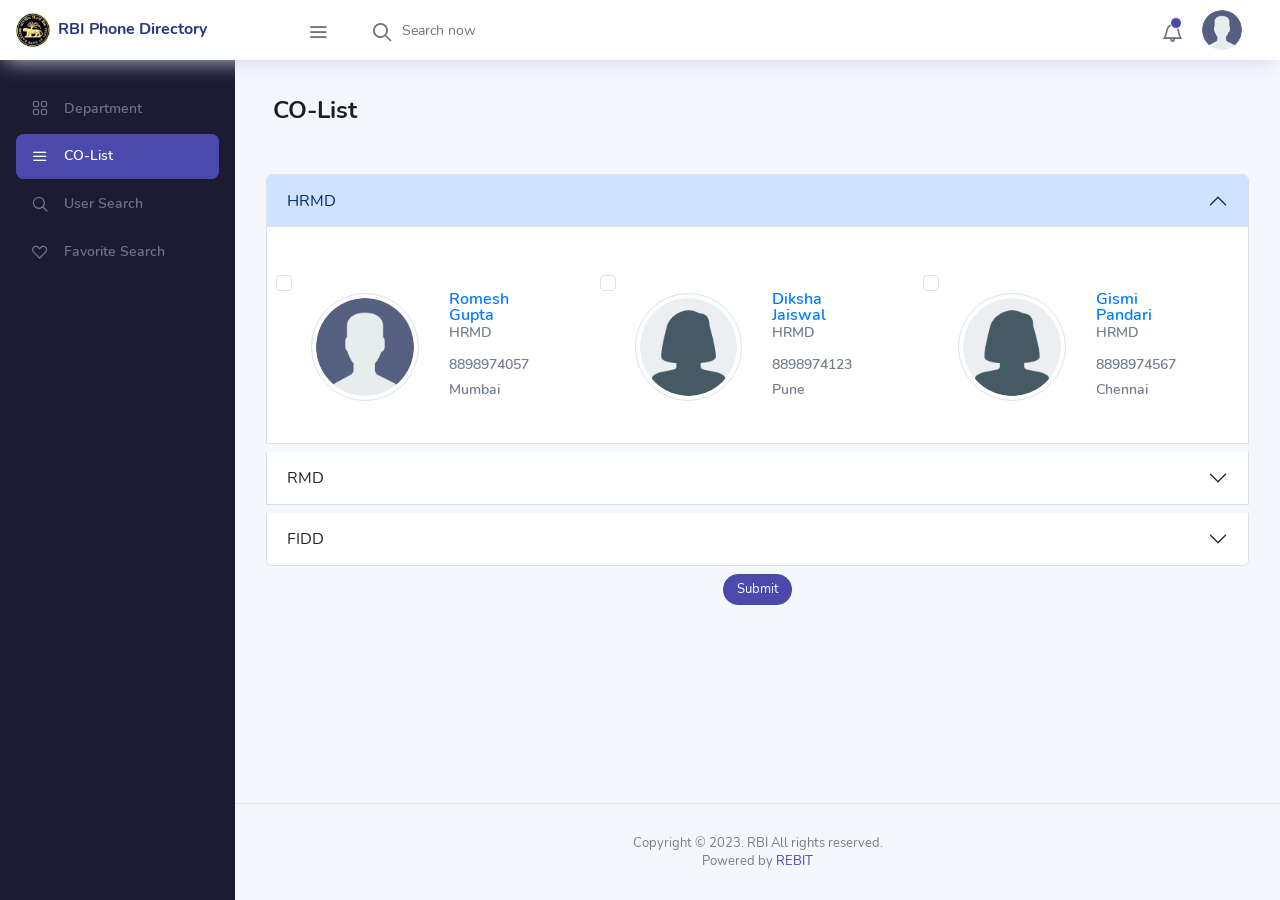
==== Co-List.html @ 1b621d0a "poc-directory project files added" ====
<!DOCTYPE html>
<html lang="en">

<head>
    <!-- Required meta tags -->
    <meta charset="utf-8">
    <meta name="viewport" content="width=device-width, initial-scale=1, shrink-to-fit=no">
    <title>RBI Directory of Important Person</title>
    <link rel="icon" type="image/x-icon" href="/images/logo.png" />
    <!-- plugins:css -->

    <!-- <link href="https://unpkg.com/boxicons@2.0.7/css/boxicons.min.css" rel="stylesheet" />
    <link href="_line-awesome.scss" rel="stylesheet" />
    <link rel="stylesheet"
        href="https://cdnjs.cloudflare.com/ajax/libs/MaterialDesign-Webfont/5.3.45/css/materialdesignicons.css"
        integrity="sha256-NAxhqDvtY0l4xn+YVa6WjAcmd94NNfttjNsDmNatFVc=" crossorigin="anonymous" /> -->

    <link href="https://cdn.jsdelivr.net/npm/bootstrap@5.0.2/dist/css/bootstrap.min.css" rel="stylesheet"
        integrity="sha384-EVSTQN3/azprG1Anm3QDgpJLIm9Nao0Yz1ztcQTwFspd3yD65VohhpuuCOmLASjC" crossorigin="anonymous">


    <link rel="stylesheet" href="vendors/feather/feather.css">
    <link rel="stylesheet" href="vendors/ti-icons/css/themify-icons.css">
    <link rel="stylesheet" href="vendors/css/vendor.bundle.base.css">
    <!-- endinject -->
    <!-- Plugin css for this page -->
    <link rel="stylesheet" href="vendors/datatables.net-bs4/dataTables.bootstrap4.css">
    <link rel="stylesheet" href="vendors/ti-icons/css/themify-icons.css">
    <link rel="stylesheet" type="text/css" href="js/select.dataTables.min.css">
    <!-- End plugin css for this page -->
    <!-- inject:css -->
    <link rel="stylesheet" href="css/vertical-layout-light/style.css">
    <!-- endinject -->
    <!-- <link rel="shortcut icon" href="images/favicon.png" /> -->
</head>

<body>
    <div class="container-scroller">
        <!-- partial:partials/_navbar.html -->
        <nav class="navbar col-lg-12 col-12 p-0 fixed-top d-flex flex-row">
            <div class="text-center navbar-brand-wrapper d-flex align-items-center justify-content-center">
                <a class="navbar-brand brand-logo mr-5" href="Department.html"><img src="images/logo.png" class="mr-2"
                        alt="logo" />RBI Phone Directory</a>
                <a class="navbar-brand brand-logo-mini" href="Department.html"><img src="images/logo.png" alt="logo" />
                    RPD</a>
            </div>
            <div class="navbar-menu-wrapper d-flex align-items-center justify-content-end">
                <button class="navbar-toggler navbar-toggler align-self-center" type="button" data-toggle="minimize">
                    <span class="icon-menu"></span>
                </button>
                <ul class="navbar-nav mr-lg-2">
                    <li class="nav-item nav-search d-none d-lg-block">
                        <div class="input-group">
                            <div class="input-group-prepend hover-cursor" id="navbar-search-icon">
                                <span class="input-group-text" id="search">
                                    <i class="icon-search"></i>
                                </span>
                            </div>
                            <input type="text" class="form-control" id="navbar-search-input" placeholder="Search now"
                                aria-label="search" aria-describedby="search">
                        </div>
                    </li>
                </ul>
                <ul class="navbar-nav navbar-nav-right">
                    <li class="nav-item dropdown">
                        <a class="nav-link count-indicator dropdown-toggle" id="notificationDropdown" href="#"
                            data-toggle="dropdown">
                            <i class="icon-bell mx-0"></i>
                            <span class="count"></span>
                        </a>
                        <div class="dropdown-menu dropdown-menu-right navbar-dropdown preview-list"
                            aria-labelledby="notificationDropdown">
                            <p class="mb-0 font-weight-normal float-left dropdown-header">Notifications</p>
                            <a class="dropdown-item preview-item">
                                <div class="preview-thumbnail">
                                    <div class="preview-icon bg-success">
                                        <i class="ti-info-alt mx-0"></i>
                                    </div>
                                </div>
                                <div class="preview-item-content">
                                    <h6 class="preview-subject font-weight-normal">Application Error</h6>
                                    <p class="font-weight-light small-text mb-0 text-muted">
                                        Just now
                                    </p>
                                </div>
                            </a>
                            <a class="dropdown-item preview-item">
                                <div class="preview-thumbnail">
                                    <div class="preview-icon bg-warning">
                                        <i class="ti-settings mx-0"></i>
                                    </div>
                                </div>
                                <div class="preview-item-content">
                                    <h6 class="preview-subject font-weight-normal">Settings</h6>
                                    <p class="font-weight-light small-text mb-0 text-muted">
                                        Private message
                                    </p>
                                </div>
                            </a>
                            <a class="dropdown-item preview-item">
                                <div class="preview-thumbnail">
                                    <div class="preview-icon bg-info">
                                        <i class="ti-user mx-0"></i>
                                    </div>
                                </div>
                                <div class="preview-item-content">
                                    <h6 class="preview-subject font-weight-normal">New user registration</h6>
                                    <p class="font-weight-light small-text mb-0 text-muted">
                                        2 days ago
                                    </p>
                                </div>
                            </a>
                        </div>
                    </li>
                    <li class="nav-item nav-profile dropdown">
                        <a class="nav-link dropdown-toggle" href="#" data-toggle="dropdown" id="profileDropdown">
                            <img src="images/man.png" alt="profile" />
                        </a>
                        <div class="dropdown-menu dropdown-menu-right navbar-dropdown"
                            aria-labelledby="profileDropdown">
                            <a class="dropdown-item">
                                <i class="ti-settings text-primary"></i>
                                Settings
                            </a>
                            <a class="dropdown-item" href="Index.html">
                                <i class="ti-power-off text-primary"></i>
                                Logout
                            </a>
                        </div>
                    </li>
                </ul>
                <button class="navbar-toggler navbar-toggler-right d-lg-none align-self-center" type="button"
                    data-toggle="offcanvas">
                    <span class="icon-menu"></span>
                </button>
            </div>
        </nav>
        <!-- partial -->
        <div class="container-fluid page-body-wrapper">
            <!-- partial:partials/_settings-panel.html -->

            <div id="right-sidebar" class="settings-panel">
                <i class="settings-close ti-close"></i>
                <ul class="nav nav-tabs border-top" id="setting-panel" role="tablist">
                    <li class="nav-item">
                        <a class="nav-link active" id="todo-tab" data-toggle="tab" href="#todo-section" role="tab"
                            aria-controls="todo-section" aria-expanded="true">TO DO LIST</a>
                    </li>
                    <li class="nav-item">
                        <a class="nav-link" id="chats-tab" data-toggle="tab" href="#chats-section" role="tab"
                            aria-controls="chats-section">CHATS</a>
                    </li>
                </ul>
                <div class="tab-content" id="setting-content">
                    <div class="tab-pane fade show active scroll-wrapper" id="todo-section" role="tabpanel"
                        aria-labelledby="todo-section">
                        <div class="add-items d-flex px-3 mb-0">
                            <form class="form w-100">
                                <div class="form-group d-flex">
                                    <input type="text" class="form-control todo-list-input" placeholder="Add To-do">
                                    <button type="submit" class="add btn btn-primary todo-list-add-btn"
                                        id="add-task">Add</button>
                                </div>
                            </form>
                        </div>
                        <div class="list-wrapper px-3">
                            <ul class="d-flex flex-column-reverse todo-list">
                                <li>
                                    <div class="form-check">
                                        <label class="form-check-label">
                                            <input class="checkbox" type="checkbox">
                                            Team review meeting at 3.00 PM
                                        </label>
                                    </div>
                                    <i class="remove ti-close"></i>
                                </li>
                                <li>
                                    <div class="form-check">
                                        <label class="form-check-label">
                                            <input class="checkbox" type="checkbox">
                                            Prepare for presentation
                                        </label>
                                    </div>
                                    <i class="remove ti-close"></i>
                                </li>
                                <li>
                                    <div class="form-check">
                                        <label class="form-check-label">
                                            <input class="checkbox" type="checkbox">
                                            Resolve all the low priority tickets due today
                                        </label>
                                    </div>
                                    <i class="remove ti-close"></i>
                                </li>
                                <li class="completed">
                                    <div class="form-check">
                                        <label class="form-check-label">
                                            <input class="checkbox" type="checkbox" checked>
                                            Schedule meeting for next week
                                        </label>
                                    </div>
                                    <i class="remove ti-close"></i>
                                </li>
                                <li class="completed">
                                    <div class="form-check">
                                        <label class="form-check-label">
                                            <input class="checkbox" type="checkbox" checked>
                                            Project review
                                        </label>
                                    </div>
                                    <i class="remove ti-close"></i>
                                </li>
                            </ul>
                        </div>
                        <h4 class="px-3 text-muted mt-5 font-weight-light mb-0">Events</h4>
                        <div class="events pt-4 px-3">
                            <div class="wrapper d-flex mb-2">
                                <i class="ti-control-record text-primary mr-2"></i>
                                <span>Feb 11 2018</span>
                            </div>
                            <p class="mb-0 font-weight-thin text-gray">Creating component page build a js</p>
                            <p class="text-gray mb-0">The total number of sessions</p>
                        </div>
                        <div class="events pt-4 px-3">
                            <div class="wrapper d-flex mb-2">
                                <i class="ti-control-record text-primary mr-2"></i>
                                <span>Feb 7 2018</span>
                            </div>
                            <p class="mb-0 font-weight-thin text-gray">Meeting with Alisa</p>
                            <p class="text-gray mb-0 ">Call Sarah Graves</p>
                        </div>
                    </div>
                    <!-- To do section tab ends -->
                    <div class="tab-pane fade" id="chats-section" role="tabpanel" aria-labelledby="chats-section">
                        <div class="d-flex align-items-center justify-content-between border-bottom">
                            <p class="settings-heading border-top-0 mb-3 pl-3 pt-0 border-bottom-0 pb-0">Friends</p>
                            <small
                                class="settings-heading border-top-0 mb-3 pt-0 border-bottom-0 pb-0 pr-3 font-weight-normal">See
                                All</small>
                        </div>
                        <ul class="chat-list">
                            <li class="list active">
                                <div class="profile"><img src="images/faces/face1.jpg" alt="image"><span
                                        class="online"></span></div>
                                <div class="info">
                                    <p>Thomas Douglas</p>
                                    <p>Available</p>
                                </div>
                                <small class="text-muted my-auto">19 min</small>
                            </li>
                            <li class="list">
                                <div class="profile"><img src="images/faces/face2.jpg" alt="image"><span
                                        class="offline"></span></div>
                                <div class="info">
                                    <div class="wrapper d-flex">
                                        <p>Catherine</p>
                                    </div>
                                    <p>Away</p>
                                </div>
                                <div class="badge badge-success badge-pill my-auto mx-2">4</div>
                                <small class="text-muted my-auto">23 min</small>
                            </li>
                            <li class="list">
                                <div class="profile"><img src="images/faces/face3.jpg" alt="image"><span
                                        class="online"></span></div>
                                <div class="info">
                                    <p>Daniel Russell</p>
                                    <p>Available</p>
                                </div>
                                <small class="text-muted my-auto">14 min</small>
                            </li>
                            <li class="list">
                                <div class="profile"><img src="images/faces/face4.jpg" alt="image"><span
                                        class="offline"></span></div>
                                <div class="info">
                                    <p>James Richardson</p>
                                    <p>Away</p>
                                </div>
                                <small class="text-muted my-auto">2 min</small>
                            </li>
                            <li class="list">
                                <div class="profile"><img src="images/faces/face5.jpg" alt="image"><span
                                        class="online"></span></div>
                                <div class="info">
                                    <p>Madeline Kennedy</p>
                                    <p>Available</p>
                                </div>
                                <small class="text-muted my-auto">5 min</small>
                            </li>
                            <li class="list">
                                <div class="profile"><img src="images/faces/face6.jpg" alt="image"><span
                                        class="online"></span></div>
                                <div class="info">
                                    <p>Sarah Graves</p>
                                    <p>Available</p>
                                </div>
                                <small class="text-muted my-auto">47 min</small>
                            </li>
                        </ul>
                    </div>
                    <!-- chat tab ends -->
                </div>
            </div>
            <!-- partial -->
            <!-- partial:partials/_sidebar.html -->
            <nav class="sidebar sidebar-offcanvas" id="sidebar">
                <ul class="nav">
                    <li class="nav-item">
                        <a class="nav-link" href="Department.html">
                            <i class="icon-grid menu-icon"></i>
                            <span class="menu-title">Department</span>
                        </a>
                    </li>
                    <li class="nav-item">
                        <a class="nav-link" href="Co-List.html">
                            <i class="icon-menu menu-icon"></i>
                            <span class="menu-title">CO-List</span>
                        </a>
                    </li>
                    <li class="nav-item">
                        <a class="nav-link" href="Search.html">
                            <i class="icon-search menu-icon"></i>
                            <span class="menu-title">User Search</span>
                        </a>

                    </li>
                    <li class="nav-item">
                        <a class="nav-link" href="fav.html">
                            <i class="icon-heart menu-icon"></i>
                            <span class="menu-title">Favorite Search</span>
                        </a>

                    </li>
                </ul>
            </nav>
            <!-- partial -->
            <div class="main-panel">
                <div class="content-wrapper">
                    <div class="row mb-1">
                        <div class="col-md-12 grid-margin">
                            <div class="row">
                                <div class="col-12 col-xl-8 mb-4 mb-xl-0">
                                    <h3 class="font-weight-bold">CO-List</h3>
                                </div>
                            </div>
                        </div>
                    </div>
                    <div class="row">
                        <div class="container px-2">

                            <div class="accordion mb-lg-2" id="accordionPanelsStayOpenExample">
                                <div class="accordion-item mb-lg-2 mb-sm-2 mb-md-2 mb-2">
                                    <h2 class="accordion-header" id="panelsStayOpen-headingOne">
                                        <button class="accordion-button" type="button" data-bs-toggle="collapse"
                                            data-bs-target="#panelsStayOpen-collapseOne" aria-expanded="false"
                                            aria-controls="panelsStayOpen-collapseOne">
                                            HRMD
                                        </button>
                                    </h2>
                                    <div id="panelsStayOpen-collapseOne" class="accordion-collapse collapse show"
                                        aria-labelledby="panelsStayOpen-headingOne">
                                        <div class="accordion-body">
                                            <div class="row">
                                                <div class="col-lg-12">
                                                    <div class="candidate-list row" id="divHRMD">
                                                    </div>
                                                </div>
                                            </div>
                                        </div>
                                    </div>
                                </div>
                                <div class="accordion-item mb-lg-2 mb-sm-2 mb-md-2 mb-2">
                                    <h2 class="accordion-header" id="panelsStayOpen-headingTwo">
                                        <button class="accordion-button collapsed" type="button"
                                            data-bs-toggle="collapse" data-bs-target="#panelsStayOpen-collapseTwo"
                                            aria-expanded="false" aria-controls="panelsStayOpen-collapseTwo">
                                            RMD
                                        </button>
                                    </h2>
                                    <div id="panelsStayOpen-collapseTwo" class="accordion-collapse collapse"
                                        aria-labelledby="panelsStayOpen-headingTwo">
                                        <div class="accordion-body">
                                            <div class="row">
                                                <div class="col-lg-12">
                                                    <div class="candidate-list row" id="divRMD">
                                                    </div>
                                                </div>
                                            </div>
                                        </div>
                                    </div>
                                </div>
                                <div class="accordion-item mb-lg-2 mb-sm-2 mb-md-2 mb-2">
                                    <h2 class="accordion-header" id="panelsStayOpen-headingThree">
                                        <button class="accordion-button collapsed" type="button"
                                            data-bs-toggle="collapse" data-bs-target="#panelsStayOpen-collapseThree"
                                            aria-expanded="false" aria-controls="panelsStayOpen-collapseThree">
                                            FIDD
                                        </button>
                                    </h2>
                                    <div id="panelsStayOpen-collapseThree" class="accordion-collapse collapse"
                                        aria-labelledby="panelsStayOpen-headingThree">
                                        <div class="accordion-body">
                                            <div class="row">
                                                <div class="col-lg-12">
                                                    <div class="candidate-list row" id="divFIDD">
                                                    </div>
                                                </div>
                                            </div>
                                        </div>
                                    </div>
                                </div>
                            </div>



                            <div class="col-lg-12 text-center mb-lg-2 justify-content-center">
                                <!-- Button trigger modal -->
                                <button type="button" class="btn btn-primary btn-sm" data-bs-toggle="modal"
                                    data-bs-target="#exampleModal">
                                    Submit
                                </button>


                            </div>

                        </div>
                    </div>


                    <div class="modal fade" id="contactModal" tabindex="-1" aria-labelledby="contactModalLabel"
                        aria-hidden="true">
                        <div class="modal-dialog modal-dialog-centered">
                            <div class="modal-content">
                                <div class="modal-header justify-content-center text-danger">
                                    <h5 class="modal-title text-dark fw-bold" id="contactModalLabel"><i
                                            class="bx bx-book"></i>
                                        Contact Info</h5>
                                </div>
                                <div class="modal-body">
                                    <div class="align-items-center row">
                                        <div class="col-lg-3">
                                            <div class="candidate-list-images">
                                                <a href="#"><img src="#" id="modalImage" alt=""
                                                        class="avatar-md img-thumbnail rounded-circle" /></a>
                                            </div>
                                        </div>
                                        <div class="col-lg-5">
                                            <div class="candidate-list-content mt-3 mt-lg-0">
                                                <h5 class="fs-19 mb-0">
                                                    <a class="primary_link" href="#" id="modalName">Name</a>
                                                    <p class="text-muted mb-2" id="modalDept">Department</p>
                                                    <ul class="list-inline mb-0 text-muted">
                                                        <li class="list-item" id="modalMobile"><i
                                                                class="mdi mdi-phone"></i>
                                                            Mobile No.</li>
                                                        <li class="list-item" id="modalLocation"><i
                                                                class="mdi mdi-map-marker"></i>Location</li>
                                                        <li class="list-item" id="modalEmail"><i
                                                                class="mdi mdi-map-marker"></i>Email</li>
                                                    </ul>
                                            </div>
                                        </div>
                                    </div>
                                </div>
                                <div class="modal-footer justify-content-center">
                                    <button type="button" class="btn btn-sm btn-primary"
                                        data-bs-dismiss="modal">Close</button>
                                    <!-- <button type="button" class="btn btn-primary">Save changes</button> -->
                                </div>
                            </div>
                        </div>
                    </div>


                    <!-- Modal -->
                    <div class="modal fade" id="exampleModal" tabindex="-1" aria-labelledby="exampleModalLabel"
                        aria-hidden="true">
                        <div class="modal-dialog modal-dialog-centered">
                            <div class="modal-content">
                                <div class="modal-header justify-content-center text-danger">
                                    <h5 class="modal-title" id="exampleModalLabel"><i class="bx bx-error"></i>Alert</h5>
                                    <!-- <button type="button" class="btn-close" data-bs-dismiss="modal" aria-label="Close"></button> -->
                                </div>
                                <div class="modal-body justify-content-center text-center text-body">
                                    Are you sure to Approve?
                                </div>
                                <div class="justify-content-center modal-footer text-center text-body">
                                    <a class="btn btn-primary btn-sm" href="Search.html">Yes</a>
                                    <button type="button" class="btn btn-primary btn-sm"
                                        data-bs-dismiss="modal">No</button>
                                </div>
                            </div>
                        </div>
                    </div>

                </div>
                <!-- content-wrapper ends -->
                <!-- partial:partials/_footer.html -->
                <footer class="footer justify-content-center text-center">
                    <div class="d-sm-flex justify-content-center justify-content-sm-center">
                        <span class="text-muted text-center text-sm-left d-block d-sm-inline-block">Copyright © 2023.
                            RBI All rights reserved.</span>
                    </div>
                    <div class="d-sm-flex justify-content-center justify-content-sm-center">
                        <span class="text-muted text-center text-sm-left d-block d-sm-inline-block">Powered by <a
                                href="https://www.themewagon.com/" target="_blank">REBIT</a></span>
                    </div>
                </footer>
                <!-- partial -->
            </div>
            <!-- main-panel ends -->
        </div>
        <!-- page-body-wrapper ends -->
    </div>
    <!-- container-scroller -->

    <!-- plugins:js -->

    <script type="text/Javascript" src="https://code.jquery.com/jquery-3.7.0.js"></script>
    <script src="https://cdn.jsdelivr.net/npm/bootstrap@5.0.2/dist/js/bootstrap.bundle.min.js"
        integrity="sha384-MrcW6ZMFYlzcLA8Nl+NtUVF0sA7MsXsP1UyJoMp4YLEuNSfAP+JcXn/tWtIaxVXM"
        crossorigin="anonymous"></script>

    <script src="vendors/js/vendor.bundle.base.js"></script>
    <!-- endinject -->
    <!-- Plugin js for this page -->
    <script src="vendors/chart.js/Chart.min.js"></script>
    <script src="vendors/datatables.net/jquery.dataTables.js"></script>
    <script src="vendors/datatables.net-bs4/dataTables.bootstrap4.js"></script>
    <script src="js/dataTables.select.min.js"></script>

    <!-- End plugin js for this page -->
    <!-- inject:js -->
    <script src="js/off-canvas.js"></script>
    <script src="js/hoverable-collapse.js"></script>
    <script src="js/template.js"></script>
    <script src="js/settings.js"></script>
    <script src="js/todolist.js"></script>
    <!-- endinject -->
    <!-- Custom js for this page-->
    <script src="js/dashboard.js"></script>
    <script src="js/Chart.roundedBarCharts.js"></script>
    <!-- End custom js for this page-->

    <script type="text/Javascript" src="js/data.js"></script>

    <script type="text/Javascript">

        showHRMDContact(data);
        showRMDContact(data);
        showFIDDContact(data);
        
        function showHRMDContact(currarraydata) {
        
        
            currarray = currarraydata.filter(function (a) {
                if (a.isApprove === ('1') && a.dept==='HRMD') {
                    return a.name;
                }
            });
        
            document.getElementById("divHRMD").innerHTML = "";
        
            for (var i = 0; i < currarray.length; i++) {
                document.getElementById("divHRMD").innerHTML += `
                <div class="col-lg-6 col-xl-4 col-md-6 col-sm-12">
                <div class="candidate-list-box card mt-4">
                <div class="p-4 card-body" >
                    <div class="align-items-end row"><input class="form-check-input" type="checkbox" value="" id="flexCheckChecked"></div>
                    <div class="align-items-center row">
                        <div class="col-lg-6">
                            <div class="candidate-list-images">
                            <a href="#"><img src=${currarray[i].image} alt="" class="avatar-md img-thumbnail rounded-circle" /></a>
                            </div>
                        </div>
                        <div class="col-lg-5">
                            <div class="candidate-list-content mt-3 mt-lg-0">
                                <h5 class="fs-19 mb-0">
                                    <a class="primary-link" href="#" data-bs-toggle="modal"
                data-bs-target="#contactModal" onclick="showModal('${currarray[i].name}');">${currarray[i].name}</a>
                                <p class="text-muted mb-2">${currarray[i].dept}</p>
                                <ul class="list-inline mb-0 text-muted">
                                    <li class="list-inline-item"><i class="mdi mdi-phone"></i> ${currarray[i].mobile}</li>
                                    <li class="list-inline-item"><i class="mdi mdi-map-marker"></i>${currarray[i].location} </li>
                                </ul>
                            </div>
                        </div>
                    </div>
                </div>
            </div>
            </div>
        
                `
            }
        
        }
        
        function showRMDContact(currarraydata) {
        
        
            currarray = currarraydata.filter(function (a) {
                if (a.isApprove === ('1') && a.dept==='RMD') {
                    return a.name;
                }
            });
        
            document.getElementById("divRMD").innerHTML = "";
        
            for (var i = 0; i < currarray.length; i++) {
                document.getElementById("divRMD").innerHTML += `
                <div class="col-lg-6 col-xl-4 col-md-6 col-sm-12">
                <div class="candidate-list-box card mt-4">
                <div class="p-4 card-body" >
                <div class="align-items-end row"><input class="form-check-input" type="checkbox" value="" id="flexCheckChecked"></div>
                    <div class="align-items-center row">
                        <div class="col-lg-6">
                            <div class="candidate-list-images">
                            <a href="#"><img src=${currarray[i].image} alt="" class="avatar-md img-thumbnail rounded-circle" /></a>
                            </div>
                        </div>
                        <div class="col-lg-5">
                            <div class="candidate-list-content mt-3 mt-lg-0">
                                <h5 class="fs-19 mb-0">
                                    <a class="primary-link" href="#" data-bs-toggle="modal"
                data-bs-target="#contactModal" onclick="showModal('${currarray[i].name}');">${currarray[i].name}</a>
                                <p class="text-muted mb-2">${currarray[i].dept}</p>
                                <ul class="list-inline mb-0 text-muted">
                                    <li class="list-inline-item"><i class="mdi mdi-phone"></i> ${currarray[i].mobile}</li>
                                    <li class="list-inline-item"><i class="mdi mdi-map-marker"></i>${currarray[i].location} </li>
                                </ul>
                            </div>
                        </div>
                    </div>
                </div>
            </div>
            </div>
            
        
                `
            }
        
        }
        
        function showFIDDContact(currarraydata) {
        
        currarray = currarraydata.filter(function (a) {
            if (a.isApprove === ('1') && a.dept==='FIDD') {
                return a.name;
            }
        });
        
        document.getElementById("divFIDD").innerHTML = "";
        
        for (var i = 0; i < currarray.length; i++) {
            document.getElementById("divFIDD").innerHTML += `
            <div class="col-lg-6 col-xl-4 col-md-6 col-sm-12">
            <div class="candidate-list-box card mt-4">
            <div class="p-4 card-body" >
                <div class="align-items-end row"><input class="form-check-input" type="checkbox" value="" id="flexCheckChecked"></div>
                <div class="align-items-center row">
                    <div class="col-lg-6">
                        <div class="candidate-list-images">
                        <a href="#"><img src=${currarray[i].image} alt="" class="avatar-md img-thumbnail rounded-circle" /></a>
                        </div>
                    </div>
                    <div class="col-lg-5">
                        <div class="candidate-list-content mt-3 mt-lg-0">
                            <h5 class="fs-19 mb-0">
                                <a class="primary-link" href="#" data-bs-toggle="modal"
            data-bs-target="#contactModal" onclick="showModal('${currarray[i].name}');">${currarray[i].name}</a>
                            <p class="text-muted mb-2">${currarray[i].dept}</p>
                            <ul class="list-inline mb-0 text-muted">
                                <li class="list-inline-item"><i class="mdi mdi-phone"></i> ${currarray[i].mobile}</li>
                                <li class="list-inline-item"><i class="mdi mdi-map-marker"></i>${currarray[i].location} </li>
                            </ul>
                        </div>
                    </div>
                </div>
            </div>
        </div>
        </div>
        
            `
        }
        
        }
        
        function showModal(name) {
            debugger;
            let text = name;
        
            filterarray = data.filter(function (a) {
                if (a.name === (text)) {
                    return a.name;
                }
            });
        
            document.getElementById("modalName").innerHTML = filterarray[0].name;
            document.getElementById("modalDept").innerHTML = filterarray[0].dept;
            document.getElementById("modalMobile").innerHTML = filterarray[0].mobile;
            document.getElementById("modalLocation").innerHTML = filterarray[0].location;
            document.getElementById("modalImage").src = filterarray[0].image;
            document.getElementById("modalEmail").innerHTML = filterarray[0].email;
        
        }
        
    </script>

</body>

</html>
---- vendors/feather/feather.css ----
@charset "UTF-8";
 
@font-face {
  font-family: "feather";
  src:url("fonts/feather-webfont.eot");
  src:url("fonts/feather-webfont.eot?#iefix") format("embedded-opentype"),
    url("fonts/feather-webfont.woff") format("woff"),
    url("fonts/feather-webfont.ttf") format("truetype"),
    url("fonts/feather-webfont.svg#feather") format("svg");
  font-weight: normal;
  font-style: normal;
}

/* Character Mapping Method */
 
[data-icon]:before {
  display: inline-block;
  font-family: "feather";
  content: attr(data-icon);
  font-style: normal;
  font-weight: normal;
  font-variant: normal;
  text-transform: none;
  speak: none;
  line-height: 1;
  -webkit-font-smoothing: antialiased;
  -moz-osx-font-smoothing: grayscale;
}

/* CSS Class Mapping Method */
 
[class^="icon-"],
[class*=" icon-"] {
  display: inline-block;
  font-family: "feather";
  font-style: normal;
  font-weight: normal;
  font-variant: normal;
  text-transform: none;
  speak: none;
  line-height: 1;
  -webkit-font-smoothing: antialiased;
  -moz-osx-font-smoothing: grayscale;
}

.icon-eye:before {
  content: "\e000";
}

.icon-paper-clip:before {
  content: "\e001";
}

.icon-mail:before {
  content: "\e002";
}

.icon-mail:before {
  content: "\e002";
}

.icon-toggle:before {
  content: "\e003";
}

.icon-layout:before {
  content: "\e004";
}

.icon-link:before {
  content: "\e005";
}

.icon-bell:before {
  content: "\e006";
}

.icon-lock:before {
  content: "\e007";
}

.icon-unlock:before {
  content: "\e008";
}

.icon-ribbon:before {
  content: "\e009";
}

.icon-image:before {
  content: "\e010";
}

.icon-signal:before {
  content: "\e011";
}

.icon-target:before {
  content: "\e012";
}

.icon-clipboard:before {
  content: "\e013";
}

.icon-clock:before {
  content: "\e014";
}

.icon-clock:before {
  content: "\e014";
}

.icon-watch:before {
  content: "\e015";
}

.icon-air-play:before {
  content: "\e016";
}

.icon-camera:before {
  content: "\e017";
}

.icon-video:before {
  content: "\e018";
}

.icon-disc:before {
  content: "\e019";
}

.icon-printer:before {
  content: "\e020";
}

.icon-monitor:before {
  content: "\e021";
}

.icon-server:before {
  content: "\e022";
}

.icon-cog:before {
  content: "\e023";
}

.icon-heart:before {
  content: "\e024";
}

.icon-paragraph:before {
  content: "\e025";
}

.icon-align-justify:before {
  content: "\e026";
}

.icon-align-left:before {
  content: "\e027";
}

.icon-align-center:before {
  content: "\e028";
}

.icon-align-right:before {
  content: "\e029";
}

.icon-book:before {
  content: "\e030";
}

.icon-layers:before {
  content: "\e031";
}

.icon-stack:before {
  content: "\e032";
}

.icon-stack-2:before {
  content: "\e033";
}

.icon-paper:before {
  content: "\e034";
}

.icon-paper-stack:before {
  content: "\e035";
}

.icon-search:before {
  content: "\e036";
}

.icon-zoom-in:before {
  content: "\e037";
}

.icon-zoom-out:before {
  content: "\e038";
}

.icon-reply:before {
  content: "\e039";
}

.icon-circle-plus:before {
  content: "\e040";
}

.icon-circle-minus:before {
  content: "\e041";
}

.icon-circle-check:before {
  content: "\e042";
}

.icon-circle-cross:before {
  content: "\e043";
}

.icon-square-plus:before {
  content: "\e044";
}

.icon-square-minus:before {
  content: "\e045";
}

.icon-square-check:before {
  content: "\e046";
}

.icon-square-cross:before {
  content: "\e047";
}

.icon-microphone:before {
  content: "\e048";
}

.icon-record:before {
  content: "\e049";
}

.icon-skip-back:before {
  content: "\e050";
}

.icon-rewind:before {
  content: "\e051";
}

.icon-play:before {
  content: "\e052";
}

.icon-pause:before {
  content: "\e053";
}

.icon-stop:before {
  content: "\e054";
}

.icon-fast-forward:before {
  content: "\e055";
}

.icon-skip-forward:before {
  content: "\e056";
}

.icon-shuffle:before {
  content: "\e057";
}

.icon-repeat:before {
  content: "\e058";
}

.icon-folder:before {
  content: "\e059";
}

.icon-umbrella:before {
  content: "\e060";
}

.icon-moon:before {
  content: "\e061";
}

.icon-thermometer:before {
  content: "\e062";
}

.icon-drop:before {
  content: "\e063";
}

.icon-sun:before {
  content: "\e064";
}

.icon-cloud:before {
  content: "\e065";
}

.icon-cloud-upload:before {
  content: "\e066";
}

.icon-cloud-download:before {
  content: "\e067";
}

.icon-upload:before {
  content: "\e068";
}

.icon-download:before {
  content: "\e069";
}

.icon-location:before {
  content: "\e070";
}

.icon-location-2:before {
  content: "\e071";
}

.icon-map:before {
  content: "\e072";
}

.icon-battery:before {
  content: "\e073";
}

.icon-head:before {
  content: "\e074";
}

.icon-briefcase:before {
  content: "\e075";
}

.icon-speech-bubble:before {
  content: "\e076";
}

.icon-anchor:before {
  content: "\e077";
}

.icon-globe:before {
  content: "\e078";
}

.icon-box:before {
  content: "\e079";
}

.icon-reload:before {
  content: "\e080";
}

.icon-share:before {
  content: "\e081";
}

.icon-marquee:before {
  content: "\e082";
}

.icon-marquee-plus:before {
  content: "\e083";
}

.icon-marquee-minus:before {
  content: "\e084";
}

.icon-tag:before {
  content: "\e085";
}

.icon-power:before {
  content: "\e086";
}

.icon-command:before {
  content: "\e087";
}

.icon-alt:before {
  content: "\e088";
}

.icon-esc:before {
  content: "\e089";
}

.icon-bar-graph:before {
  content: "\e090";
}

.icon-bar-graph-2:before {
  content: "\e091";
}

.icon-pie-graph:before {
  content: "\e092";
}

.icon-star:before {
  content: "\e093";
}

.icon-arrow-left:before {
  content: "\e094";
}

.icon-arrow-right:before {
  content: "\e095";
}

.icon-arrow-up:before {
  content: "\e096";
}

.icon-arrow-down:before {
  content: "\e097";
}

.icon-volume:before {
  content: "\e098";
}

.icon-mute:before {
  content: "\e099";
}

.icon-content-right:before {
  content: "\e100";
}

.icon-content-left:before {
  content: "\e101";
}

.icon-grid:before {
  content: "\e102";
}

.icon-grid-2:before {
  content: "\e103";
}

.icon-columns:before {
  content: "\e104";
}

.icon-loader:before {
  content: "\e105";
}

.icon-bag:before {
  content: "\e106";
}

.icon-ban:before {
  content: "\e107";
}

.icon-flag:before {
  content: "\e108";
}

.icon-trash:before {
  content: "\e109";
}

.icon-expand:before {
  content: "\e110";
}

.icon-contract:before {
  content: "\e111";
}

.icon-maximize:before {
  content: "\e112";
}

.icon-minimize:before {
  content: "\e113";
}

.icon-plus:before {
  content: "\e114";
}

.icon-minus:before {
  content: "\e115";
}

.icon-check:before {
  content: "\e116";
}

.icon-cross:before {
  content: "\e117";
}

.icon-move:before {
  content: "\e118";
}

.icon-delete:before {
  content: "\e119";
}

.icon-menu:before {
  content: "\e120";
}

.icon-archive:before {
  content: "\e121";
}

.icon-inbox:before {
  content: "\e122";
}

.icon-outbox:before {
  content: "\e123";
}

.icon-file:before {
  content: "\e124";
}

.icon-file-add:before {
  content: "\e125";
}

.icon-file-subtract:before {
  content: "\e126";
}

.icon-help:before {
  content: "\e127";
}

.icon-open:before {
  content: "\e128";
}

.icon-ellipsis:before {
  content: "\e129";
}
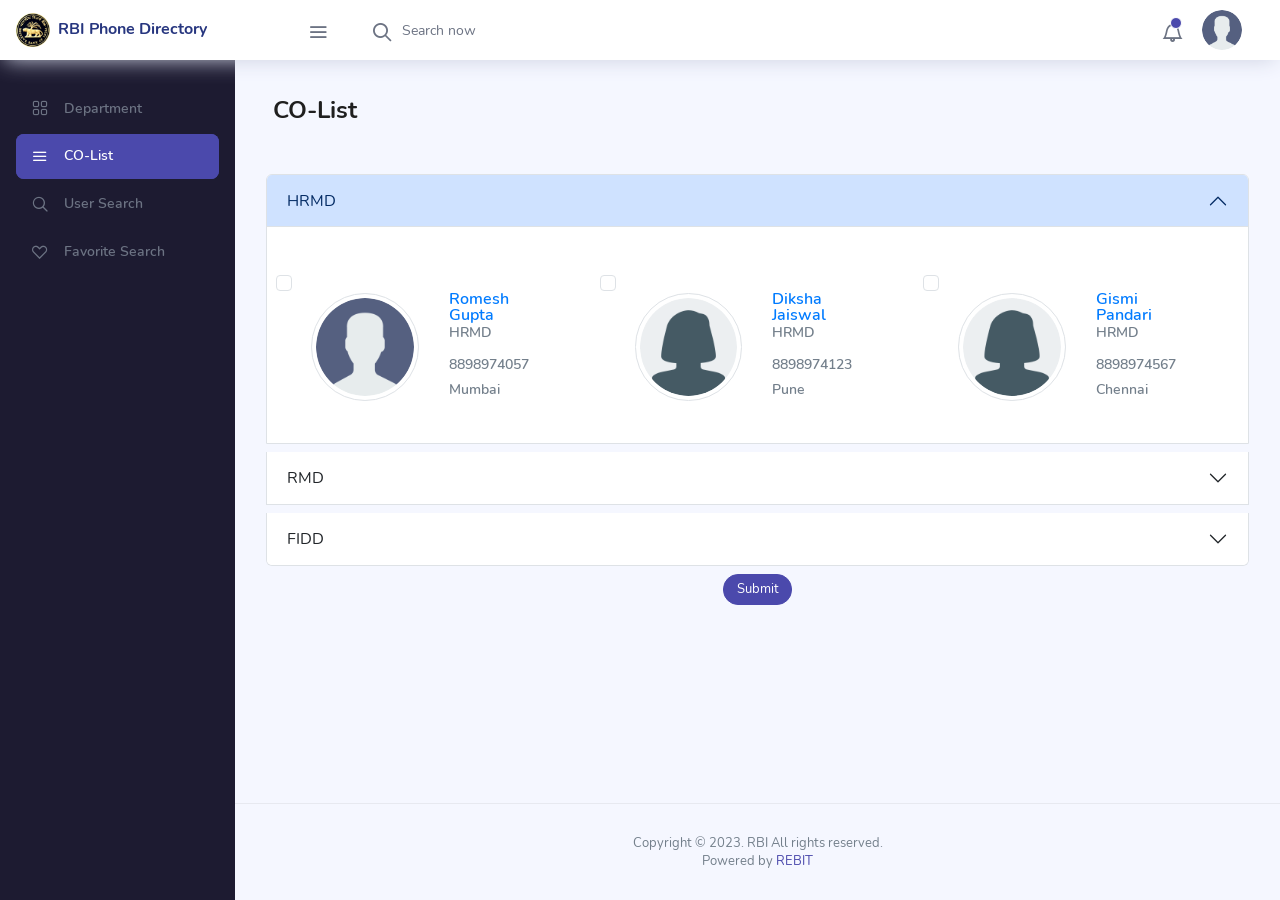
==== commit 404d7a68: "changes" ====
--- a/Co-List.html
+++ b/Co-List.html
@@ -6,7 +6,7 @@
     <meta charset="utf-8">
     <meta name="viewport" content="width=device-width, initial-scale=1, shrink-to-fit=no">
     <title>RBI Directory of Important Person</title>
-    <link rel="icon" type="image/x-icon" href="/images/logo.png" />
+    <link rel="icon" type="image/x-icon" href="images/logo.png" />
     <!-- plugins:css -->
 
     <!-- <link href="https://unpkg.com/boxicons@2.0.7/css/boxicons.min.css" rel="stylesheet" />
@@ -503,7 +503,7 @@
                     </div>
                     <div class="d-sm-flex justify-content-center justify-content-sm-center">
                         <span class="text-muted text-center text-sm-left d-block d-sm-inline-block">Powered by <a
-                                href="https://www.themewagon.com/" target="_blank">REBIT</a></span>
+                                href="https://rebit.org.in/" target="_blank">REBIT</a></span>
                     </div>
                 </footer>
                 <!-- partial -->
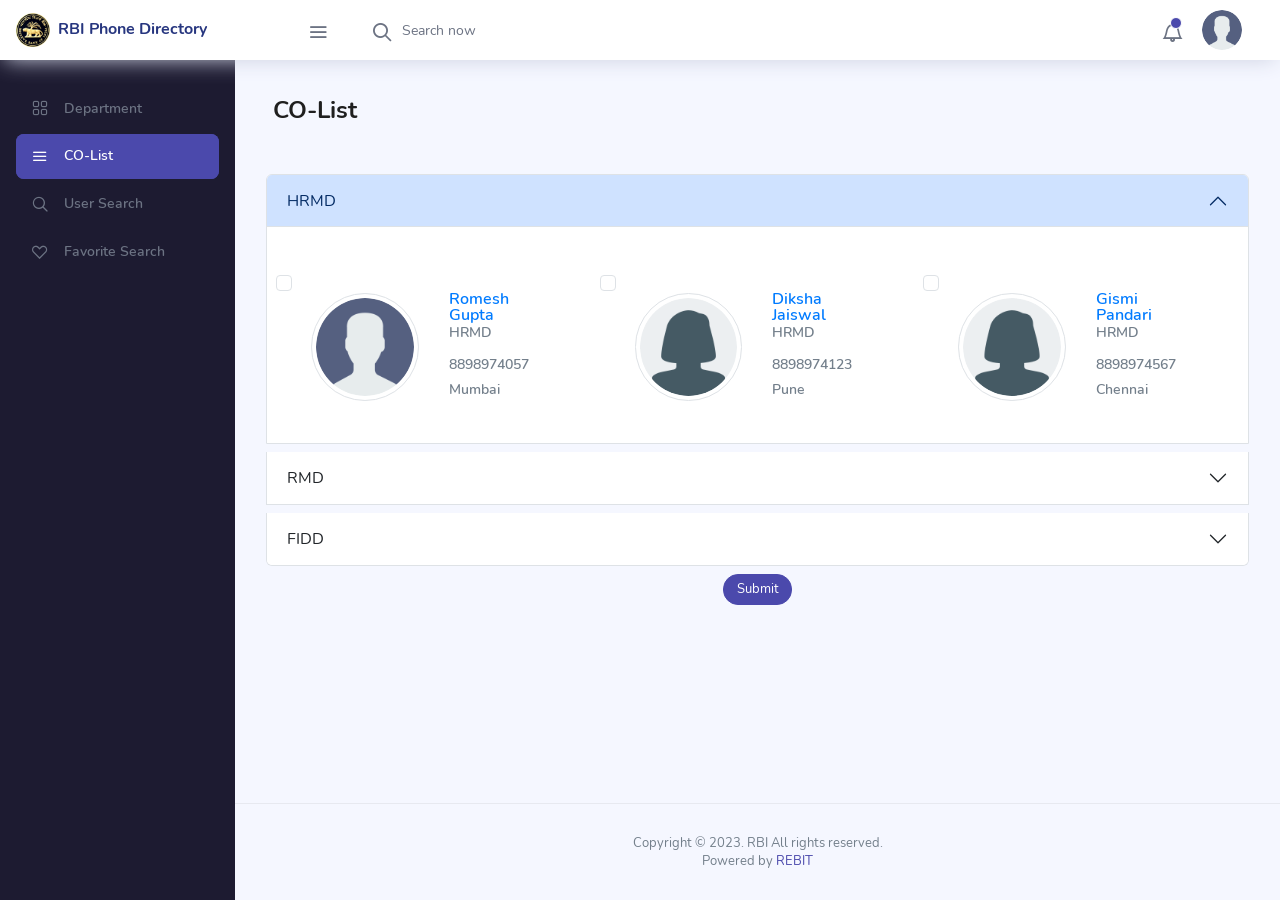
==== commit 077ad27c: "Changes" ====
--- a/Co-List.html
+++ b/Co-List.html
@@ -487,7 +487,7 @@
                                 <div class="justify-content-center modal-footer text-center text-body">
                                     <a class="btn btn-primary btn-sm" href="Search.html">Yes</a>
                                     <button type="button" class="btn btn-primary btn-sm"
-                                        data-bs-dismiss="modal">No</button>
+                                    data-dismiss="modal"  data-bs-dismiss="modal">No</button>
                                 </div>
                             </div>
                         </div>
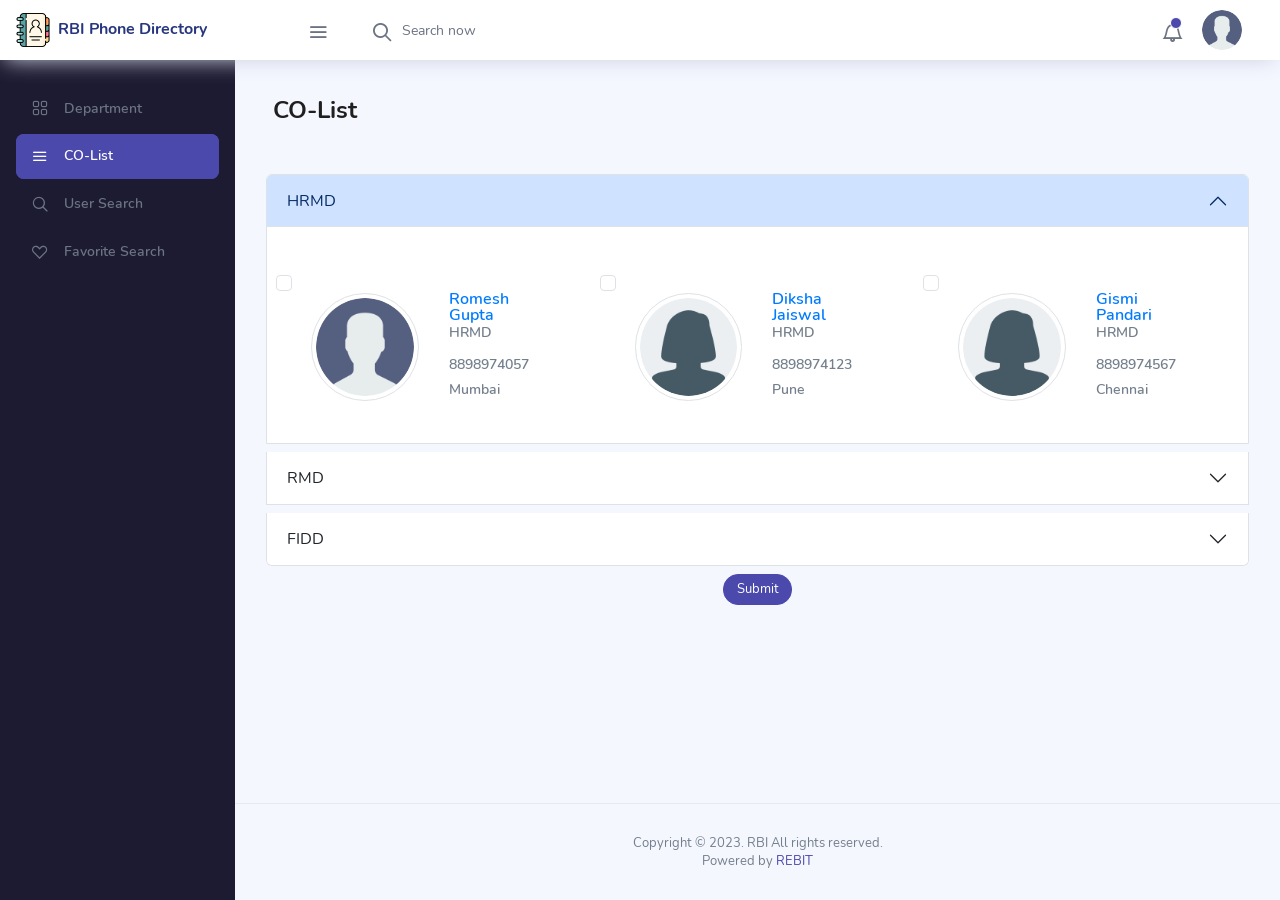
==== commit c882fe61: "Changes" ====
--- a/Co-List.html
+++ b/Co-List.html
@@ -6,7 +6,7 @@
     <meta charset="utf-8">
     <meta name="viewport" content="width=device-width, initial-scale=1, shrink-to-fit=no">
     <title>RBI Directory of Important Person</title>
-    <link rel="icon" type="image/x-icon" href="images/logo.png" />
+    <link rel="icon" type="image/x-icon" href="/images/contacts.png" />
     <!-- plugins:css -->
 
     <!-- <link href="https://unpkg.com/boxicons@2.0.7/css/boxicons.min.css" rel="stylesheet" />
@@ -39,9 +39,9 @@
         <!-- partial:partials/_navbar.html -->
         <nav class="navbar col-lg-12 col-12 p-0 fixed-top d-flex flex-row">
             <div class="text-center navbar-brand-wrapper d-flex align-items-center justify-content-center">
-                <a class="navbar-brand brand-logo mr-5" href="Department.html"><img src="images/logo.png" class="mr-2"
+                <a class="navbar-brand brand-logo mr-5" href="Department.html"><img src="/images/contacts.png" class="mr-2"
                         alt="logo" />RBI Phone Directory</a>
-                <a class="navbar-brand brand-logo-mini" href="Department.html"><img src="images/logo.png" alt="logo" />
+                <a class="navbar-brand brand-logo-mini" href="Department.html"><img src="/images/contacts.png" alt="logo" />
                     RPD</a>
             </div>
             <div class="navbar-menu-wrapper d-flex align-items-center justify-content-end">
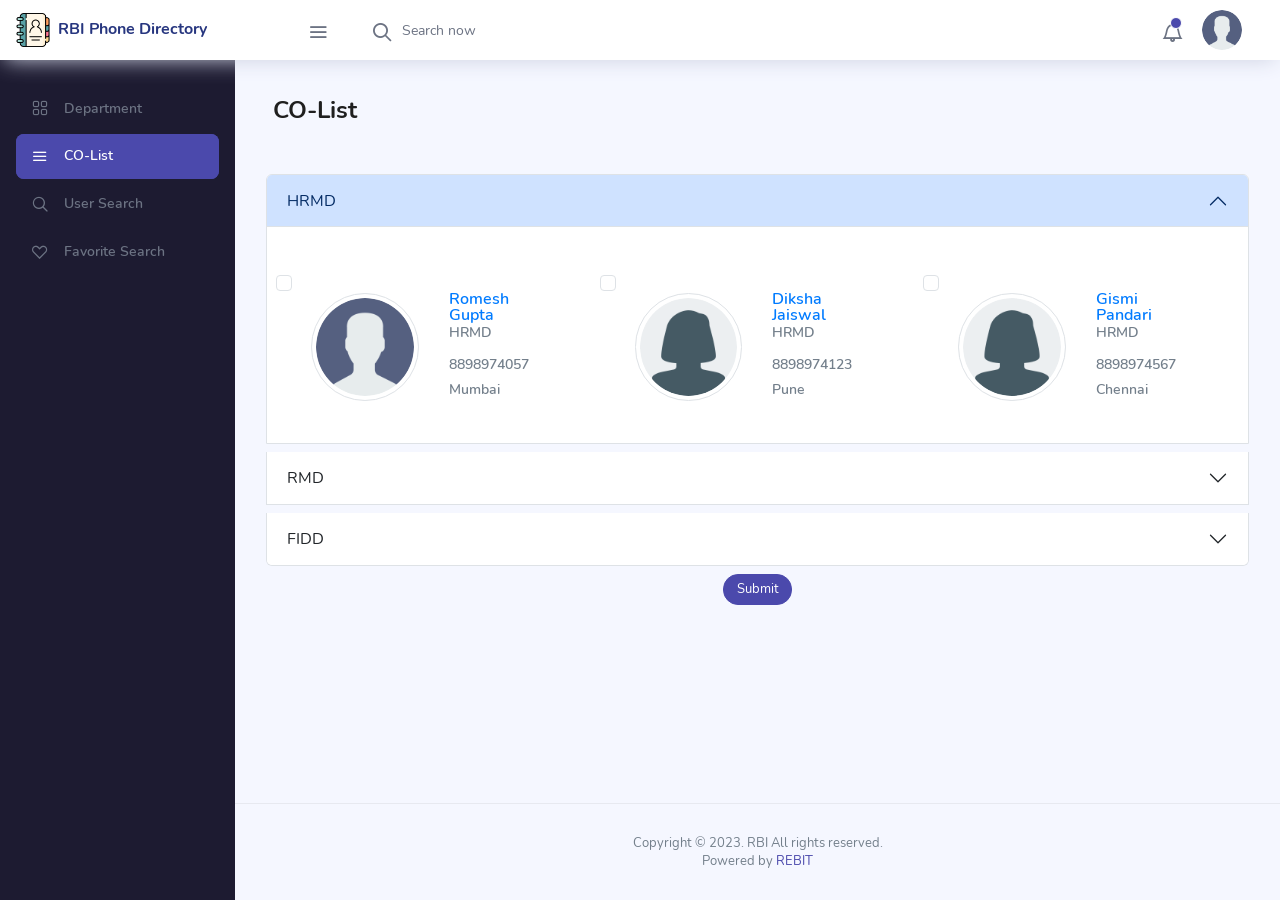
==== commit 77687b33: "changes in logo" ====
--- a/Co-List.html
+++ b/Co-List.html
@@ -6,7 +6,7 @@
     <meta charset="utf-8">
     <meta name="viewport" content="width=device-width, initial-scale=1, shrink-to-fit=no">
     <title>RBI Directory of Important Person</title>
-    <link rel="icon" type="image/x-icon" href="/images/contacts.png" />
+    <link rel="icon" type="image/x-icon" href="images/contacts.png" />
     <!-- plugins:css -->
 
     <!-- <link href="https://unpkg.com/boxicons@2.0.7/css/boxicons.min.css" rel="stylesheet" />
@@ -39,9 +39,9 @@
         <!-- partial:partials/_navbar.html -->
         <nav class="navbar col-lg-12 col-12 p-0 fixed-top d-flex flex-row">
             <div class="text-center navbar-brand-wrapper d-flex align-items-center justify-content-center">
-                <a class="navbar-brand brand-logo mr-5" href="Department.html"><img src="/images/contacts.png" class="mr-2"
+                <a class="navbar-brand brand-logo mr-5" href="Department.html"><img src="images/contacts.png" class="mr-2"
                         alt="logo" />RBI Phone Directory</a>
-                <a class="navbar-brand brand-logo-mini" href="Department.html"><img src="/images/contacts.png" alt="logo" />
+                <a class="navbar-brand brand-logo-mini" href="Department.html"><img src="images/contacts.png" alt="logo" />
                     RPD</a>
             </div>
             <div class="navbar-menu-wrapper d-flex align-items-center justify-content-end">
